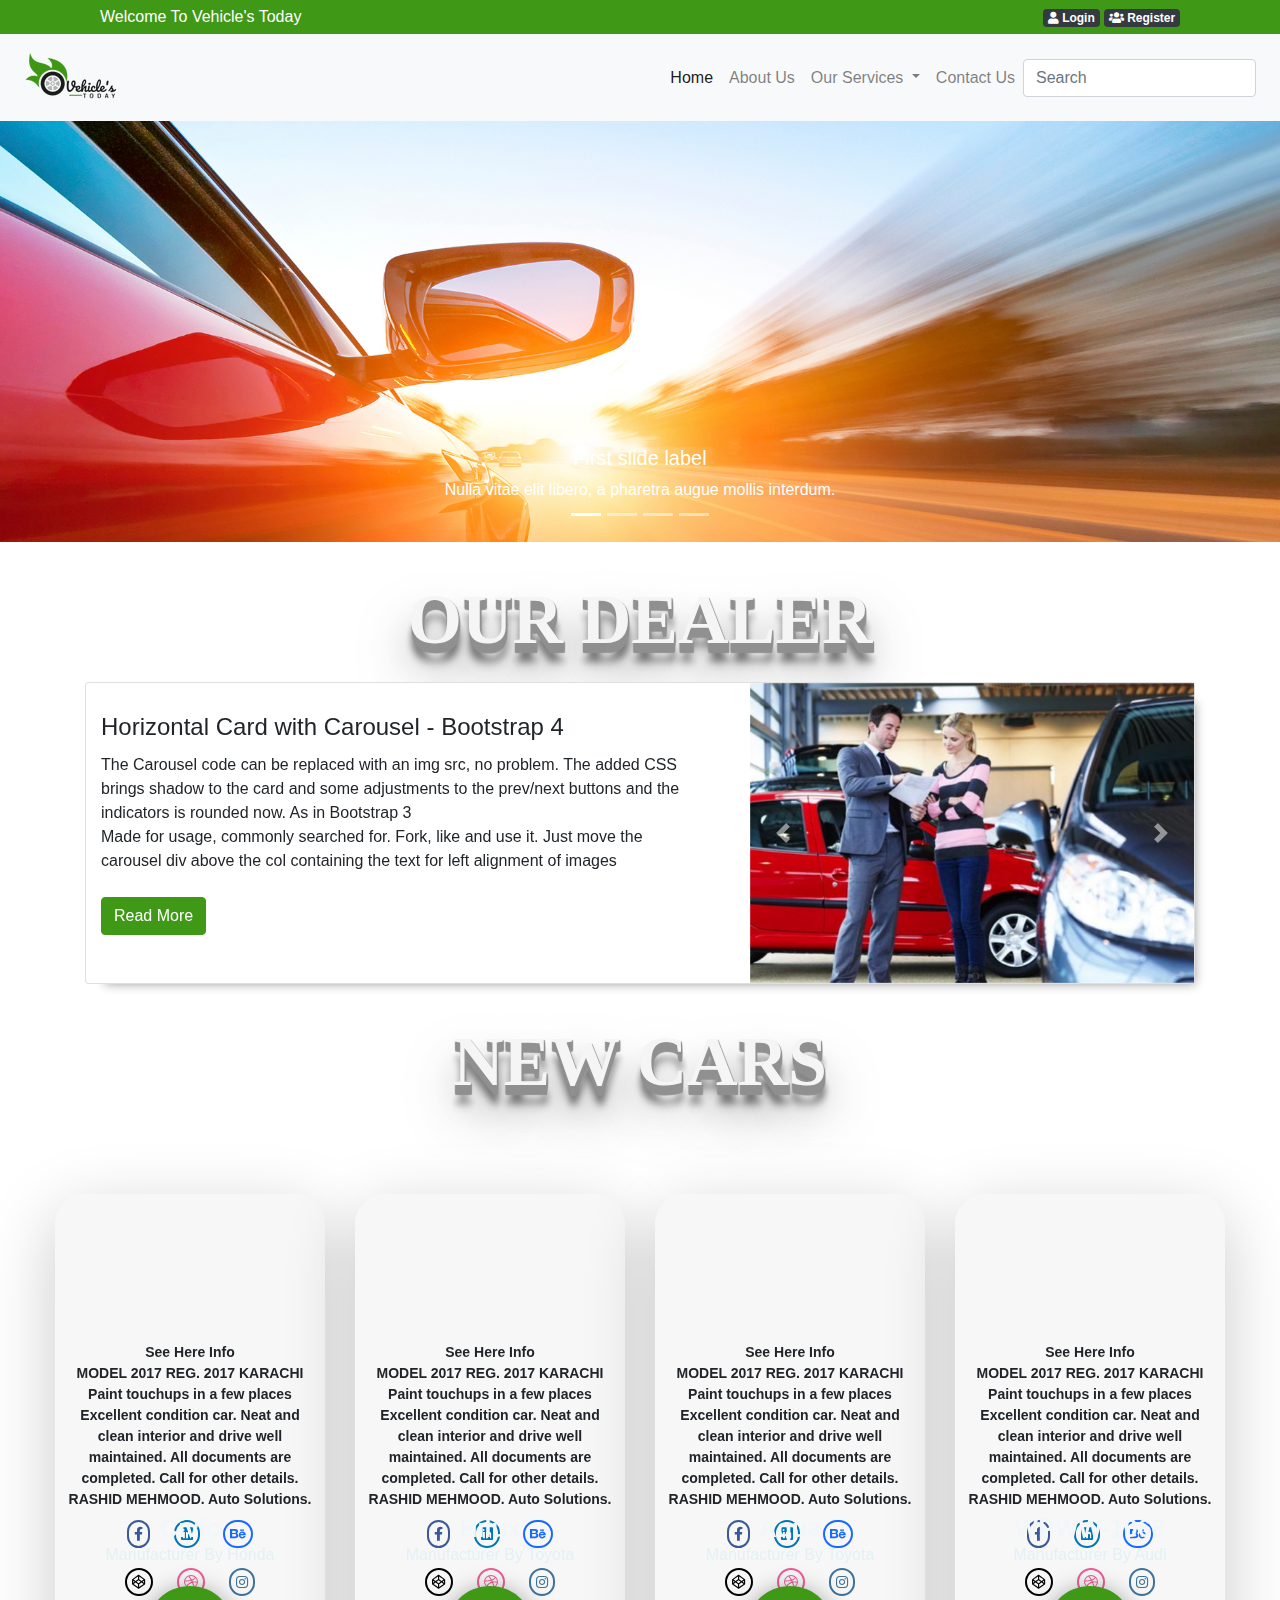
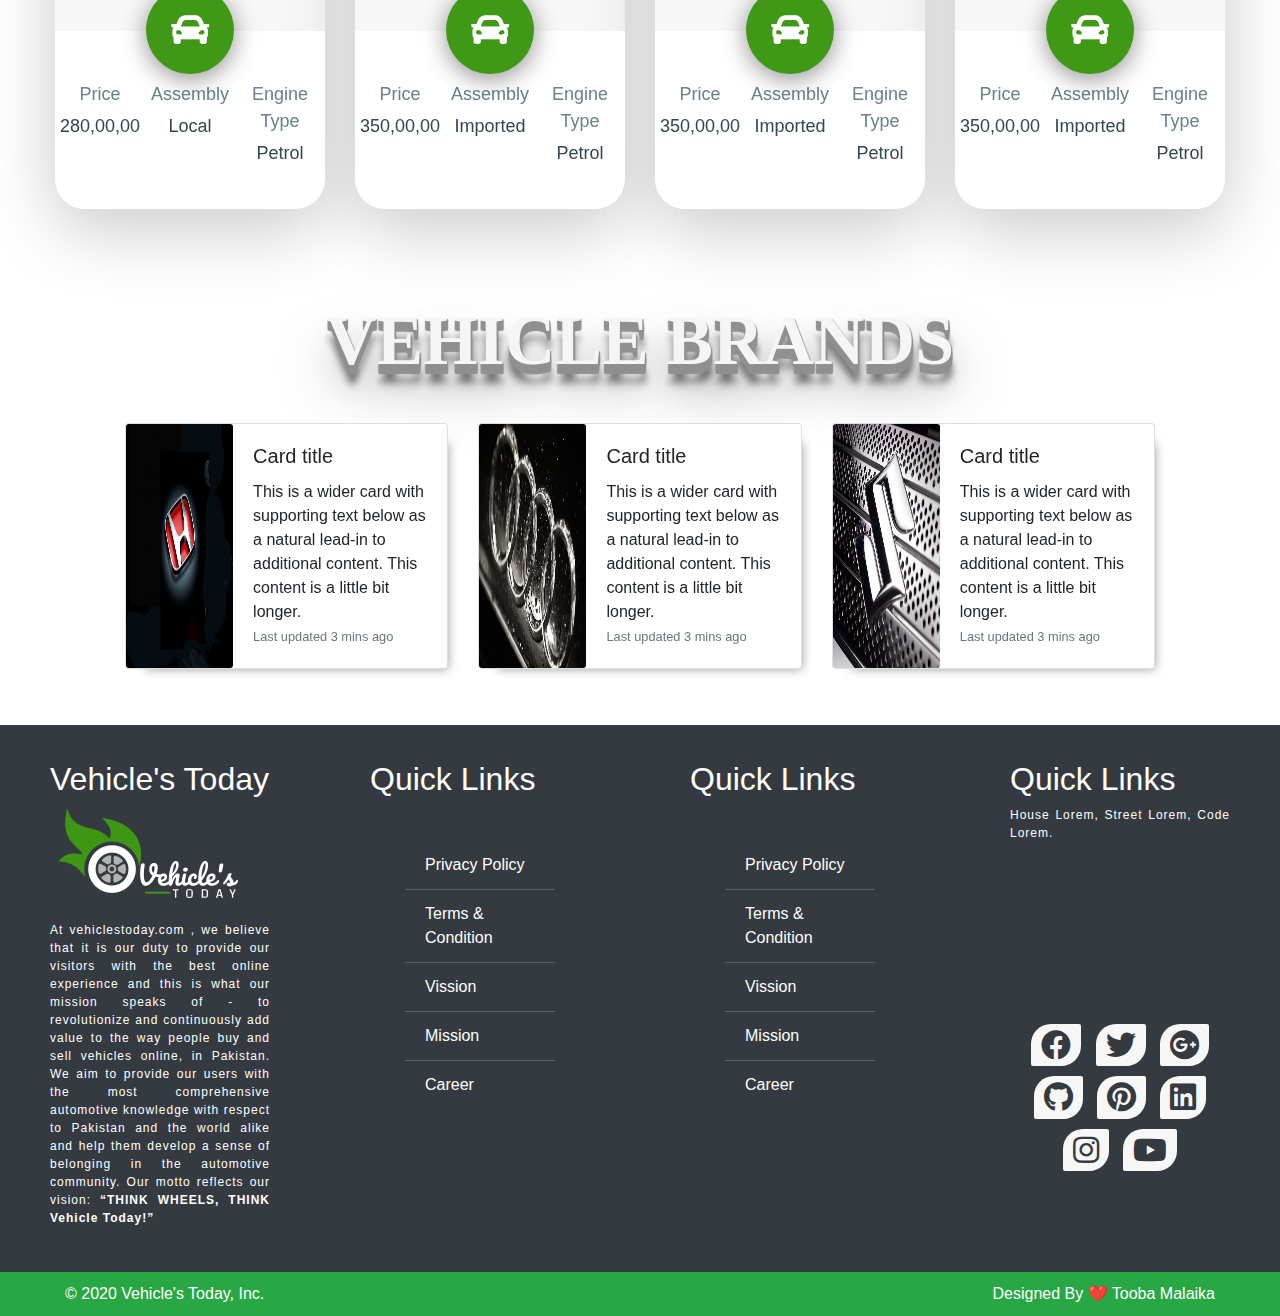
==== index.html @ 479e3174 "Add Index Page" ====
<!DOCTYPE html>
<html>
<head>
	<title>Vehicle's Today</title>
	<meta charset="UTF-8">
    <meta name="viewport"  conntent="width=device-width, initial-scale=1, shrink-to-fit=no">
    <meta name="viewport" content="width=device-width, initial-scale=1.0">
    <!-- Font Awsome -->
    <link rel="stylesheet" type="text/css" href="assets/font/css/all.css">

    <!-- Bootstrap 4.5 Version -->
    <link rel="stylesheet" type="text/css" href="assets/plugins/bootstrap-4/css/bootstrap-grid.css">
    <link rel="stylesheet" type="text/css" href="assets/plugins/bootstrap-4/css/bootstrap-reboot.css">
    <link rel="stylesheet" type="text/css" href="assets/plugins/bootstrap-4/css/bootstrap.css">
    <link rel="stylesheet" type="text/css" href="assets/plugins/bootstrap-4/css/bootstrap-reboot.css">

    <!-- Custom Css -->
    <link rel="stylesheet" type="text/css" href="assets/css/style.css">

</head>
<body>
    <!-- Top Dockbar Start -->
    <div class="top-bar">
        <div class="row">
            <div class="col-lg-3">
                <p>Welcome To Vehicle's Today</p>
            </div>
            <div class="col-lg-9">
                <div class="float-right">
                    <a href="#" class="badge badge-dark"><i class="fa fa-user"></i> Login</a>
                    <a href="#" class="badge badge-dark"><i class="fa fa-users"></i> Register</a>
                </div> 
            </div>
        </div>
    </div>
    <!-- Top Dockbar End -->
    <!-- Menu Start -->
    <nav class="navbar navbar-expand-lg navbar-light bg-light">
        <a class="navbar-brand" href="#">
            <img alt="logo" class="logo" src="assets/images/vehicle-today-logo.png" />
        </a>
        <button class="navbar-toggler" type="button" data-toggle="collapse" data-target="#navbarText" aria-controls="navbarText" aria-expanded="false" aria-label="Toggle navigation">
          <span class="navbar-toggler-icon"></span>
        </button>
        <div class="collapse navbar-collapse" id="navbarText">
          <ul class="navbar-nav mr-auto">
           
          </ul>
          <span class="navbar-text">
            <div class="collapse navbar-collapse" id="navbarSupportedContent">
                <ul class="navbar-nav mr-auto">
                  <li class="nav-item active">
                    <a class="nav-link" href="#">Home <span class="sr-only">(current)</span></a>
                  </li>
                  <li class="nav-item">
                    <a class="nav-link" href="#">About Us</a>
                  </li>
                  <li class="nav-item dropdown">
                    <a class="nav-link dropdown-toggle" href="#" id="navbarDropdown" role="button" data-toggle="dropdown" aria-haspopup="true" aria-expanded="false">
                      Our Services
                    </a>
                    <div class="dropdown-menu">
                        <a class="dropdown-item" href="#">Buyer/Seller</a>
                        <a class="dropdown-item" href="#">Dealer</a>
                        <a class="dropdown-item" href="#">Rent A Car</a>
                        <div class="dropdown-divider"></div>
                        <a class="dropdown-item" href="#">Vehicle Services</a>
                      </div>
                  </li>
                  <li class="nav-item">
                    <a class="nav-link" href="#">Contact Us</a>
                  </li>
                </ul>
                <form class="form-inline my-2 my-lg-0">
                  <input class="form-control mr-sm-2" type="search" placeholder="Search" aria-label="Search">
                </form>
              </div>
          </span>
        </div>
      </nav>
    <!-- Menu End -->

    <!-- Slider Start -->
    <div id="carouselExampleCaptions" class="carousel slide" data-ride="carousel">
        <ol class="carousel-indicators">
          <li data-target="#carouselExampleCaptions" data-slide-to="0" class="active"></li>
          <li data-target="#carouselExampleCaptions" data-slide-to="1"></li>
          <li data-target="#carouselExampleCaptions" data-slide-to="2"></li>
          <li data-target="#carouselExampleCaptions" data-slide-to="3"></li>
        </ol>
        <div class="carousel-inner">
          <div class="carousel-item active">
            <img src="assets/images/slider/slider-1.jpg" class="d-block w-100" alt="slider">
            <div class="carousel-caption d-none d-md-block">
              <h5>First slide label</h5>
              <p>Nulla vitae elit libero, a pharetra augue mollis interdum.</p>
            </div>
          </div>
          <div class="carousel-item">
            <img src="assets/images/slider/slider-2.jpg" class="d-block w-100" alt="slider">
            <div class="carousel-caption d-none d-md-block">
              <h5>Second slide label</h5>
              <p>Lorem ipsum dolor sit amet, consectetur adipiscing elit.</p>
            </div>
          </div>
          <div class="carousel-item">
            <img src="assets/images/slider/slider-3.jpg" class="d-block w-100" alt="slider">
            <div class="carousel-caption d-none d-md-block">
              <h5>Third slide label</h5>
              <p>Praesent commodo cursus magna, vel scelerisque nisl consectetur.</p>
            </div>
          </div>
          <div class="carousel-item">
            <img src="assets/images/slider/slider-4.jpg" class="d-block w-100" alt="slider">
            <div class="carousel-caption d-none d-md-block">
              <h5>Third slide label</h5>
              <p>Praesent commodo cursus magna, vel scelerisque nisl consectetur.</p>
            </div>
          </div>
        </div>
      </div>
    <!-- Slider End -->

    <!-- Our Dealer Start -->
    <div class="container py-3">
        <div class="title h1 text-center special-title">Our Dealer</div>
        <!-- Card Start -->
        <div class="card">
          <div class="row ">
      
            <div class="col-md-7 p-10">
              <div class="card-block p-20">
                <h4 class="card-title">Horizontal Card with Carousel - Bootstrap 4 </h4>
                <p class="card-text">
                  The Carousel code can be replaced with an img src, no problem. The added CSS brings shadow to the card and some adjustments to the prev/next buttons and the indicators is rounded now. As in Bootstrap 3
                </p>
                <p class="card-text">Made for usage, commonly searched for. Fork, like and use it. Just move the carousel div above the col containing the text for left alignment of images</p>
                <br>
                <a href="#" class="mt-auto btn btn-primary  ">Read More</a>
              </div>
            </div>
            <!-- Carousel start -->
            <div class="col-md-5">
              <div id="CarouselTest" class="carousel slide" data-ride="carousel">
                <div class="carousel-inner">
                  <div class="carousel-item active">
                    <img class="d-block" src="assets/images/dealers/car-dealer-1.jpg" height="300" width="450" alt="dealers">
                  </div>
                  <div class="carousel-item">
                    <img class="d-block" src="assets/images/dealers/car-dealer-2.jpg" height="300" width="450" alt="dealers">
                  </div>
                  <div class="carousel-item">
                    <img class="d-block" src="assets/images/dealers/car-dealer-3.jpg" height="300" width="450" alt="dealers">
                  </div>
                  <div class="carousel-item">
                    <img class="d-block" src="assets/images/dealers/car-dealer-4.jpg" height="300" width="450" alt="dealers">
                  </div>
                <a class="carousel-control-prev" href="#CarouselTest" role="button" data-slide="prev">
                    <span class="carousel-control-prev-icon" aria-hidden="true"></span>
                    <span class="sr-only">Previous</span>
                </a>
                <a class="carousel-control-next" href="#CarouselTest" role="button" data-slide="next">
                    <span class="carousel-control-next-icon" aria-hidden="true"></span>
                    <span class="sr-only">Next</span>
                </a>
                </div>
              </div>
            </div>
            <!-- End of carousel -->
          </div>
        </div>
        <!-- End of card -->
      
      </div>
    <!-- Our Dealer End -->

    <!-- New Car Section Start -->
    <div class="container-fluid">
      <div class="title h1 text-center special-title">New Cars</div>
        <div class="card-section">
            <div class="row">
            <!-- Card One -->
            <div class="col-lg-3 col-md-6 col-xs-6">
                <div class="pCard_card car-1">
                  <div class="pCard_up">
                    <div class="pCard_text">
                        <h2>Civic</h2>
                        <p>Manufacturer By Honda</p>
                    </div>
                    <div class="pCard_add car-1-data"><i class="fas fa-car"></i></div>
                  </div>
                  <div class="pCard_down">
                    <div>
                        <p>Price</p>
                        <p>280,00,00</p>
                    </div>
                    <div>
                        <p>Assembly</p>
                        <p>Local</p>
                    </div>
                    <div>
                        <p>Engine Type</p>
                        <p>Petrol</p>
                    </div>
                  </div>
                  <div class="pCard_back">
                    <p>See Here Info</p>
                    <p>MODEL 2017
                      REG. 2017 KARACHI
                      Paint touchups in a few places
                      Excellent condition car.
                      Neat and clean interior and drive
                      well maintained.
                      All documents are completed.
                      Call for other details.
                      RASHID MEHMOOD.
                      Auto Solutions.</p>
                    <a href="#"><i class="fab fa-facebook-f "></i></a>
                    <a href="#"><i class="fab fa-linkedin "></i></a>
                    <a href="#"><i class="fab fa-behance "></i></a> <br>
                    <a href="#"><i class="fab fa-codepen "></i></a>
                    <a href="#"><i class="fab fa-dribbble "></i></a>
                    <a href="#"><i class="fab fa-instagram "></i></a>
                    <p>Contact Me!</p>
                  </div>
                </div>
            </div>

            <!-- Card Two -->
            <div class="col-lg-3 col-md-6 col-xs-6">
              <div class="pCard_card car-2">
                <div class="pCard_up">
                  <div class="pCard_text">
                      <h2>Hilux</h2>
                      <p>Manufacturer By Toyota</p>
                  </div>
                  <div class="pCard_add car-2-data"><i class="fas fa-car"></i></div>
                </div>
                <div class="pCard_down">
                  <div>
                      <p>Price</p>
                      <p>350,00,00</p>
                  </div>
                  <div>
                      <p>Assembly</p>
                      <p>Imported</p>
                  </div>
                  <div>
                      <p>Engine Type</p>
                      <p>Petrol</p>
                  </div>
                </div>
                <div class="pCard_back">
                  <p>See Here Info</p>
                    <p>MODEL 2017
                      REG. 2017 KARACHI
                      Paint touchups in a few places
                      Excellent condition car.
                      Neat and clean interior and drive
                      well maintained.
                      All documents are completed.
                      Call for other details.
                      RASHID MEHMOOD.
                      Auto Solutions.</p>
                    <a href="#"><i class="fab fa-facebook-f "></i></a>
                    <a href="#"><i class="fab fa-linkedin "></i></a>
                    <a href="#"><i class="fab fa-behance "></i></a> <br>
                    <a href="#"><i class="fab fa-codepen "></i></a>
                    <a href="#"><i class="fab fa-dribbble "></i></a>
                    <a href="#"><i class="fab fa-instagram "></i></a>
                    <p>Contact Me!</p>
                </div>
              </div>
            </div>

            <!-- Card Three -->
            <div class="col-lg-3 col-md-6 col-xs-6">
              <div class="pCard_card car-3">
                <div class="pCard_up">
                  <div class="pCard_text">
                      <h2>Aqua</h2>
                      <p>Manufacturer By Toyota</p>
                  </div>
                  <div class="pCard_add car-3-data"><i class="fas fa-car"></i></div>
                </div>
                <div class="pCard_down">
                  <div>
                      <p>Price</p>
                      <p>350,00,00</p>
                  </div>
                  <div>
                      <p>Assembly</p>
                      <p>Imported</p>
                  </div>
                  <div>
                      <p>Engine Type</p>
                      <p>Petrol</p>
                  </div>
                </div>
                <div class="pCard_back">
                  <p>See Here Info</p>
                    <p>MODEL 2017
                      REG. 2017 KARACHI
                      Paint touchups in a few places
                      Excellent condition car.
                      Neat and clean interior and drive
                      well maintained.
                      All documents are completed.
                      Call for other details.
                      RASHID MEHMOOD.
                      Auto Solutions.</p>
                    <a href="#"><i class="fab fa-facebook-f "></i></a>
                    <a href="#"><i class="fab fa-linkedin "></i></a>
                    <a href="#"><i class="fab fa-behance "></i></a> <br>
                    <a href="#"><i class="fab fa-codepen "></i></a>
                    <a href="#"><i class="fab fa-dribbble "></i></a>
                    <a href="#"><i class="fab fa-instagram "></i></a>
                    <p>Contact Me!</p>
                </div>
              </div>
            </div>

            <!-- Card four -->
            <div class="col-lg-3 col-md-6 col-xs-6">
              <div class="pCard_card car-4">
                <div class="pCard_up">
                  <div class="pCard_text">
                      <h2>WPWW-1066</h2>
                      <p>Manufacturer By Audi</p>
                  </div>
                  <div class="pCard_add car-4-data"><i class="fas fa-car"></i></div>
                </div>
                <div class="pCard_down">
                  <div>
                      <p>Price</p>
                      <p>350,00,00</p>
                  </div>
                  <div>
                      <p>Assembly</p>
                      <p>Imported</p>
                  </div>
                  <div>
                      <p>Engine Type</p>
                      <p>Petrol</p>
                  </div>
                </div>
                <div class="pCard_back">
                  <p>See Here Info</p>
                    <p>MODEL 2017
                      REG. 2017 KARACHI
                      Paint touchups in a few places
                      Excellent condition car.
                      Neat and clean interior and drive
                      well maintained.
                      All documents are completed.
                      Call for other details.
                      RASHID MEHMOOD.
                      Auto Solutions.</p>
                    <a href="#"><i class="fab fa-facebook-f "></i></a>
                    <a href="#"><i class="fab fa-linkedin "></i></a>
                    <a href="#"><i class="fab fa-behance "></i></a> <br>
                    <a href="#"><i class="fab fa-codepen "></i></a>
                    <a href="#"><i class="fab fa-dribbble "></i></a>
                    <a href="#"><i class="fab fa-instagram "></i></a>
                    <p>Contact Me!</p>
                </div>
              </div>
            </div>


        </div>

        </div>
    </div>
    <!-- New Car Section End -->

    <!-- Our Services Start -->
    <div class="container">
      <div class="title h1 text-center special-title">Vehicle Brands</div>
        <div class="card-section">
            <div class="row">
            <!-- Card One -->
            <div class="col-lg-4">
            <div class="card mb-3" style="max-width: 540px;">
                <div class="row no-gutters">
                    <div class="col-md-4">
                    <img src="assets/images/brands/brand-1.jpg" class="card-img" alt="honda">
                    </div>
                    <div class="col-md-8">
                    <div class="card-body">
                        <h5 class="card-title">Card title</h5>
                        <p class="card-text">This is a wider card with supporting text below as a natural lead-in to additional content. This content is a little bit longer.</p>
                        <p class="card-text"><small class="text-muted">Last updated 3 mins ago</small></p>
                    </div>
                    </div>
                </div>
            </div>
            </div>

            <!-- Card Two -->
            <div class="col-lg-4">
            <div class="card mb-3" style="max-width: 540px;">
                <div class="row no-gutters">
                    <div class="col-md-4">
                    <img src="assets/images/brands/brand-3.jpg" class="card-img" alt="audi">
                    </div>
                    <div class="col-md-8">
                    <div class="card-body">
                        <h5 class="card-title">Card title</h5>
                        <p class="card-text">This is a wider card with supporting text below as a natural lead-in to additional content. This content is a little bit longer.</p>
                        <p class="card-text"><small class="text-muted">Last updated 3 mins ago</small></p>
                    </div>
                    </div>
                </div>
            </div>
            </div>

            <!-- Card Three -->
            <div class="col-lg-4">
            <div class="card mb-3" style="max-width: 540px;">
                <div class="row no-gutters">
                    <div class="col-md-4">
                    <img src="assets/images/brands/brand-2.jpg" class="card-img" alt="suzuki">
                    </div>
                    <div class="col-md-8">
                    <div class="card-body">
                        <h5 class="card-title">Card title</h5>
                        <p class="card-text">This is a wider card with supporting text below as a natural lead-in to additional content. This content is a little bit longer.</p>
                        <p class="card-text"><small class="text-muted">Last updated 3 mins ago</small></p>
                    </div>
                    </div>
                </div>
            </div>
            </div>
        </div>

        </div>
    </div>
    <!-- Our Services End -->

    <!-- Footer Start -->
    <div class="container-fluid bg-dark">
      <div class="row">
        <div class="col">
          <div class="footer-inner">
            <h2>Vehicle's Today</h2>
            <img class="footer-logo" src="assets/images/vehicle-today-logo-white.png" alt="logo">
            <p class="footer-about">
              At vehiclestoday.com , we believe that it is our duty to provide our visitors with the best online experience and this is what our mission speaks of - to revolutionize and continuously add value to the way people buy and sell vehicles online, in Pakistan. We aim to provide our users with the most comprehensive automotive knowledge with respect to Pakistan and the world alike and help them develop a sense of belonging in the automotive community. Our motto reflects our vision:
              <strong>“THINK WHEELS, THINK Vehicle Today!”</strong>
            </p>
          </div>
        </div>
        <div class="col">
          <div class="footer-inner">
            <h2>Quick Links</h2>
            <div class="footer-inner">
              <ul class="list-group list-group-flush">
                <li class="list-group-item">Privacy Policy</li>
                <li class="list-group-item">Terms & Condition</li>
                <li class="list-group-item">Vission</li>
                <li class="list-group-item">Mission</li>
                <li class="list-group-item">Career</li>
              </ul>
            </div>
          </div>
        </div>
        <div class="col">
          <div class="footer-inner">
            <h2>Quick Links</h2>
            <div class="footer-inner">
              <ul class="list-group list-group-flush">
                <li class="list-group-item">Privacy Policy</li>
                <li class="list-group-item">Terms & Condition</li>
                <li class="list-group-item">Vission</li>
                <li class="list-group-item">Mission</li>
                <li class="list-group-item">Career</li>
              </ul>
            </div>
          </div>
        </div>
        <div class="col">
          <div class="footer-inner">
            <h2>Quick Links</h2>
            <p class="footer-about">
              House Lorem, Street Lorem, Code Lorem.
            </p>
            <iframe src="https://www.google.com/maps/embed?pb=!1m18!1m12!1m3!1d462116.6733009863!2d66.87458207789399!3d25.193558631977854!2m3!1f0!2f0!3f0!3m2!1i1024!2i768!4f13.1!3m3!1m2!1s0x3eb33e06651d4bbf%3A0x9cf92f44555a0c23!2sKarachi%2C%20Karachi%20City%2C%20Sindh%2C%20Pakistan!5e0!3m2!1sen!2s!4v1591292113975!5m2!1sen!2s"  height="150" frameborder="0" style="border:0;" allowfullscreen="" aria-hidden="false" tabindex="0"></iframe>
            <div align="center" class="socialbtns">
              <ul>
              <li><a href="#" class="footer-social fab fa-lg fa-facebook"></a></li>
              <li><a href="#" class="footer-social fab fa-lg fa-twitter"></a></li>
              <li><a href="#" class="footer-social fab fa-lg fa-google-plus"></a></li>
              <li><a href="#" class="footer-social fab fa-lg fa-github"></a></li>
              <li><a href="#" class="footer-social fab fa-lg fa-pinterest"></a></li>
              <li><a href="#" class="footer-social fab fa-lg fa-linkedin"></a></li>
              <li><a href="#" class="footer-social fab fa-lg fa-instagram"></a></li>
              <li><a href="#" class="footer-social fab fa-lg fa-youtube"></a></li>
              </ul>
              </div>
              
          </div>
        </div>
      </div>
    </div>

    <div class="container-fluid bg-success">
      <div class="row">
        <div class="col float-left">
          <div class="footer-bottom-inner text-left">
            © 2020 Vehicle's Today, Inc.
          </div>
        </div>
        <div class="col float-right">
          <div class="footer-bottom-inner text-right">
            Designed By &#10084; Tooba Malaika
          </div>
        </div>
      </div>
    </div>
    <!-- Footer End -->

	<!-- Bootstrap JS -->
    <script type="text/javascript" src="assets/plugins/bootstrap-4/js/bootstrap.bundle.js"></script>
    <script type="text/javascript" src="assets/plugins/bootstrap-4/js/bootstrap.bundle.js.map"></script>
    <script type="text/javascript" src="assets/plugins/bootstrap-4/js/bootstrap.js.map"></script>
    <script type="text/javascript" src="assets/plugins/bootstrap-4/js/jQuery3.1.js"></script>
    <script type="text/javascript" src="assets/plugins/bootstrap-4/js/popper.js"></script>
    <script type="text/javascript" src="assets/plugins/bootstrap-4/js/bootstrap.min.js"></script>
	<script type="text/javascript" src="assets/plugins/bootstrap-4/js/bootstrap.js"></script>

	<!-- jQuery -->
	<script type="text/javascript" src="assets/js/jQuery-3.5.js"></script>
	<script type="text/javascript" src="assets/js/script.js"></script>

</body>
</html>
---- assets/css/style.css ----
p{
    margin: 0;
}
.logo{
    padding: 5px;
}
.top-bar{
    background-color: #3f9816;
    color: #fff;
    padding: 5px 100px;
}
.float-right{
    float: right;
}
.float-left{
    float: left;
}
/* Services Card */
.card-section{
    margin: 40px;
}
.card{
    -webkit-box-shadow: 10px 10px 10px -10px #9c9c9c;
	   -moz-box-shadow: 10px 10px 10px -10px #9c9c9c;
	        box-shadow: 10px 10px 10px -10px #9c9c9c;
}
.card-img, .card-img-top, .card-img-bottom {
    height: 100%;
}
.special-title{
    position: relative;
    text-align: center;
    text-transform: uppercase;
    font-family: verdana;
    font-size: 70px;
    font-weight: 900;
    color: #f5f5f5;
    text-shadow: 1px 1px 1px #919191,
        1px 2px 1px #919191,
        1px 3px 1px #919191,
        1px 4px 1px #919191,
        1px 5px 1px #919191,
        1px 6px 1px #919191,
        1px 7px 1px #919191,
        1px 8px 1px #919191,
        1px 9px 1px #919191,
        1px 10px 1px #919191,
    1px 18px 6px rgba(16,16,16,0.4),
    1px 22px 10px rgba(16,16,16,0.2),
    1px 25px 35px rgba(16,16,16,0.2),
    1px 30px 60px rgba(16,16,16,0.4);
    margin: 20px;
}
.p-10{
    padding: 10px !important;
}
.p-20{
    padding: 20px;
}
/* New Car Section */
.pCard_card {
    height: 615px;
    margin: 50px auto;
    -webkit-border-radius: 30px;
    -moz-border-radius: 30px;
    -ms-border-radius: 30px;
    -o-border-radius: 30px;
    border-radius: 30px;
    background-color: #f7f7f7;
    -webkit-box-shadow: 0px 20px 70px 0px rgba(0, 0, 0, 0.21);
    -moz-box-shadow: 0px 20px 70px 0px rgba(0, 0, 0, 0.21);
    -ms-box-shadow: 0px 20px 70px 0px rgba(0, 0, 0, 0.21);
    -o-box-shadow: 0px 20px 70px 0px rgba(0, 0, 0, 0.21);
    box-shadow: 0px 20px 70px 0px rgba(0, 0, 0, 0.21);
    position: relative;
    overflow: hidden;
  }
  
  /****************
  Back
  ****************/
  
  .pCard_card .pCard_back {
    text-align: center;
    position: absolute;
    left: 0;
    right: 0;
    top: 50%;
    margin-top: -159px;
    font-weight: 600;
    z-index: 1;
    padding: 0 10px;
    font-size: 14px;
  }
  .pCard_card .pCard_back a {
    text-decoration: none;
  }
  
  /****************
  UP
  ****************/
  
  .pCard_card .pCard_up {
    position: absolute;
    width: 100%;
    height: 437px;
    /* background-image: url(https://images.pexels.com/photos/1391499/pexels-photo-1391499.jpeg?auto=compress&cs=tinysrgb&dpr=1&w=500); */
    background-position: 50%;
    background-size: cover;
    z-index: 3;
    text-align: center;
    -webkit-border-top-left-radius: 30px;
    -moz-border-top-left-radius: 30px;
    -ms-border-top-left-radius: 30px;
    -o-border-top-left-radius: 30px;
    border-top-left-radius: 30px;
    -webkit-border-top-right-radius: 30px;
    -moz-border-top-right-radius: 30px;
    -ms-border-top-right-radius: 30px;
    -o-border-top-right-radius: 30px;
    border-top-right-radius: 30px;
    -webkit-transition: 0.5s ease-in-out;
    -moz-transition: 0.5s ease-in-out;
    -ms-transition: 0.5s ease-in-out;
    -o-transition: 0.5s ease-in-out;
    transition: 0.5s ease-in-out;
  }
  
  .pCard_on .pCard_up {
    height: 100px;
    box-shadow: 0 0 30px #cfd8dc;
  }
  
  .pCard_card .pCard_up .pCard_text {
    position: absolute;
    top: 319px;
    left: 0;
    right: 0;
    color: #f1f7f9;
    -webkit-transition: 0.5s ease-in-out;
    -moz-transition: 0.5s ease-in-out;
    -ms-transition: 0.5s ease-in-out;
    -o-transition: 0.5s ease-in-out;
    transition: 0.5s ease-in-out;
  }
  
  .pCard_on .pCard_up .pCard_text {
    top: 20px;
  }
  
  .pCard_card .pCard_up .pCard_text h2 {
    margin: 0;
    font-size: 25px;
    font-weight: 600;
  }
  
  .pCard_card .pCard_up .pCard_text p {
    margin: 0;
    font-size: 16px;
    color: #e3f1f5;
  }
  
  .pCard_card .pCard_up .pCard_add {
    -webkit-border-radius: 50%;
    -moz-border-radius: 50%;
    -ms-border-radius: 50%;
    -o-border-radius: 50%;
    border-radius: 50%;
    background-color: #3f9816;
    -webkit-box-shadow: 0px 5px 24px 0px rgba(0, 0, 0, 0.43);
    -moz-box-shadow: 0px 5px 24px 0px rgba(0, 0, 0, 0.43);
    -ms-box-shadow: 0px 5px 24px 0px rgba(0, 0, 0, 0.43);
    -o-box-shadow: 0px 5px 24px 0px rgba(0, 0, 0, 0.43);
    box-shadow: 0px 5px 24px 0px rgba(0, 0, 0, 0.43);
    position: absolute;
    top: 392px;
    left: 0;
    right: 0;
    margin: auto;
    width: 88px;
    height: 88px;
    cursor: pointer;
    -webkit-transition: 0.5s ease-in-out;
    -moz-transition: 0.5s ease-in-out;
    -ms-transition: 0.5s ease-in-out;
    -o-transition: 0.5s ease-in-out;
    transition: 0.5s ease-in-out;
  }
  
  .pCard_on .pCard_up .pCard_add {
    -webkit-transform: rotate(360deg) scale(0.5);
    -moz-transform: rotate(360deg) scale(0.5);
    -ms-transform: rotate(360deg) scale(0.5);
    -o-transform: rotate(360deg) scale(0.5);
    transform: rotate(360deg) scale(0.5);
    top: 470px;
  }
  
  /****************
  Down
  ****************/
  
  .pCard_card .pCard_down {
    background-color: #fff;
    position: absolute;
    bottom: 0px;
    width: 100%;
    height: 178px;
    z-index: 2;
    -webkit-border-bottom-left-radius: 30px;
    -moz-border-bottom-left-radius: 30px;
    -ms-border-bottom-left-radius: 30px;
    -o-border-bottom-left-radius: 30px;
    border-bottom-left-radius: 30px;
    -webkit-border-bottom-right-radius: 30px;
    -moz-border-bottom-right-radius: 30px;
    -ms-border-bottom-right-radius: 30px;
    -o-border-bottom-right-radius: 30px;
    border-bottom-right-radius: 30px;
    -webkit-transition: 0.5s ease-in-out;
    -moz-transition: 0.5s ease-in-out;
    -ms-transition: 0.5s ease-in-out;
    -o-transition: 0.5s ease-in-out;
    transition: 0.5s ease-in-out;
  }
  
  .pCard_on .pCard_down {
    height: 100px;
    -webkit-box-shadow: 0 0 30px #cfd8dc;
    -moz-box-shadow: 0 0 30px #cfd8dc;
    -ms-box-shadow: 0 0 30px #cfd8dc;
    -o-box-shadow: 0 0 30px #cfd8dc;
    box-shadow: 0 0 30px #cfd8dc;
  }
  
  .pCard_card .pCard_down div {
    width: 33.333%;
    float: left;
    text-align: center;
    margin-top: 50px;
    font-size: 18px;
    -webkit-transition: 0.5s ease-in-out;
    -moz-transition: 0.5s ease-in-out;
    -ms-transition: 0.5s ease-in-out;
    -o-transition: 0.5s ease-in-out;
    transition: 0.5s ease-in-out;
  }
  
  .pCard_on .pCard_down div {
    margin-top: 10px;
  }
  
  .pCard_card .pCard_down div p:first-of-type {
    color: #68818c;
    margin-bottom: 5px;
  }
  
  .pCard_card .pCard_down div p:last-of-type {
    color: #334750;
    margin-top: 0;
  }
  .pCard_card .pCard_back a i {
    margin: 10px;
    padding: 5px;
    -webkit-border-radius: 15px;
    -moz-border-radius: 15px;
    -ms-border-radius: 15px;
    -o-border-radius: 15px;
    border-radius: 15px;
    -webkit-transition: 0.3s ease-in-out;
    -moz-transition: 0.3s ease-in-out;
    -ms-transition: 0.3s ease-in-out;
    -o-transition: 0.3s ease-in-out;
    transition: 0.3s ease-in-out;
  }
  
  .pCard_card .pCard_back a i:hover {
    -webkit-transform: scale(1.2);
    -moz-transform: scale(1.2);
    -ms-transform: scale(1.2);
    -o-transform: scale(1.2);
    transform: scale(1.2);
  }
  
  .pCard_card .pCard_back a:nth-of-type(1) i {
    color: #3b5998;
    border: 2px solid #3b5998;
  }
  
  .pCard_card .pCard_back a:nth-of-type(2) i {
    color: #0077b5;
    border: 2px solid #0077b5;
  }
  
  .pCard_card .pCard_back a:nth-of-type(3) i {
    color: #1769ff;
    border: 2px solid #1769ff;
  }
  
  .pCard_card .pCard_back a:nth-of-type(4) i {
    color: #000000;
    border: 2px solid #000000;
  }
  
  .pCard_card .pCard_back a:nth-of-type(5) i {
    color: #eb5e95;
    border: 2px solid #eb5e95;
  }
  
  .pCard_card .pCard_back a:nth-of-type(6) i {
    color: #3f729b;
    border: 2px solid #3f729b;
  }
  
  .pCard_card .pCard_up .pCard_add i {
    color: white;
    font-size: 38px;
    line-height: 88px;
  }
  .car-1 .pCard_up{
    background-image: url(http://www.simpleimageresizer.com/_uploads/photos/23c24c48/car-1_500x.jpg);
  }
  .car-2 .pCard_up{
    background-image: url(http://www.simpleimageresizer.com/_uploads/photos/23c24c48/car-2_1_500x.jpg);
  }
  .car-3 .pCard_up{
    background-image: url(http://www.simpleimageresizer.com/_uploads/photos/23c24c48/car-3_500x.jpg);
  }
  .car-4 .pCard_up{
    background-image: url(http://www.simpleimageresizer.com/_uploads/photos/23c24c48/car-4_500x.jpg);
  }
  .footer-inner{
      color: #fff;
      padding: 35px;
  }
  .footer-logo{
    padding: 0 0 15px 0;
  }
  .footer-about{
      text-align: justify;
      font-size: 12px;
      letter-spacing: 1px;
      padding: 0 0 10px 0;
  }
  .list-group-item{
      background: transparent;
      border: 1px solid rgba(236, 231, 231, 0.21);
  }
  /* Social links */
  .socialbtns, .socialbtns ul, .socialbtns li {
    margin: 0;
    padding: 5px;
  }
  
  .socialbtns li {
      list-style: none outside none;
      display: inline-block;
  }
  
  .socialbtns .fa {
      width: 40px;
      height: 28px;
      color: #000;
      background-color: #FFF;
      border: 1px solid #000;
      padding-top: 12px;
      border-radius: 22px;
      -moz-border-radius: 22px;
      -webkit-border-radius: 22px;
      -o-border-radius: 22px;
  }
  
  .socialbtns .fa:hover {
      color: #ffffff;
      background-color: #000;
      border: 1px solid #000;
  }
.footer-social{
    color: #343a40;
    font-size: 30px;
    background: #f7f7f7;
    padding: 10px;
    border-radius: 20px 2px;
    text-decoration: none;
}

.footer-social:hover{
    color: #343a40;
    font-size: 30px;
    background: #f7f7f7;
    padding: 10px;
    border-radius: 2px 20px;
    text-decoration: none;
}
.footer-bottom-inner{
    padding: 10px 50px;
    color: #fff;
}
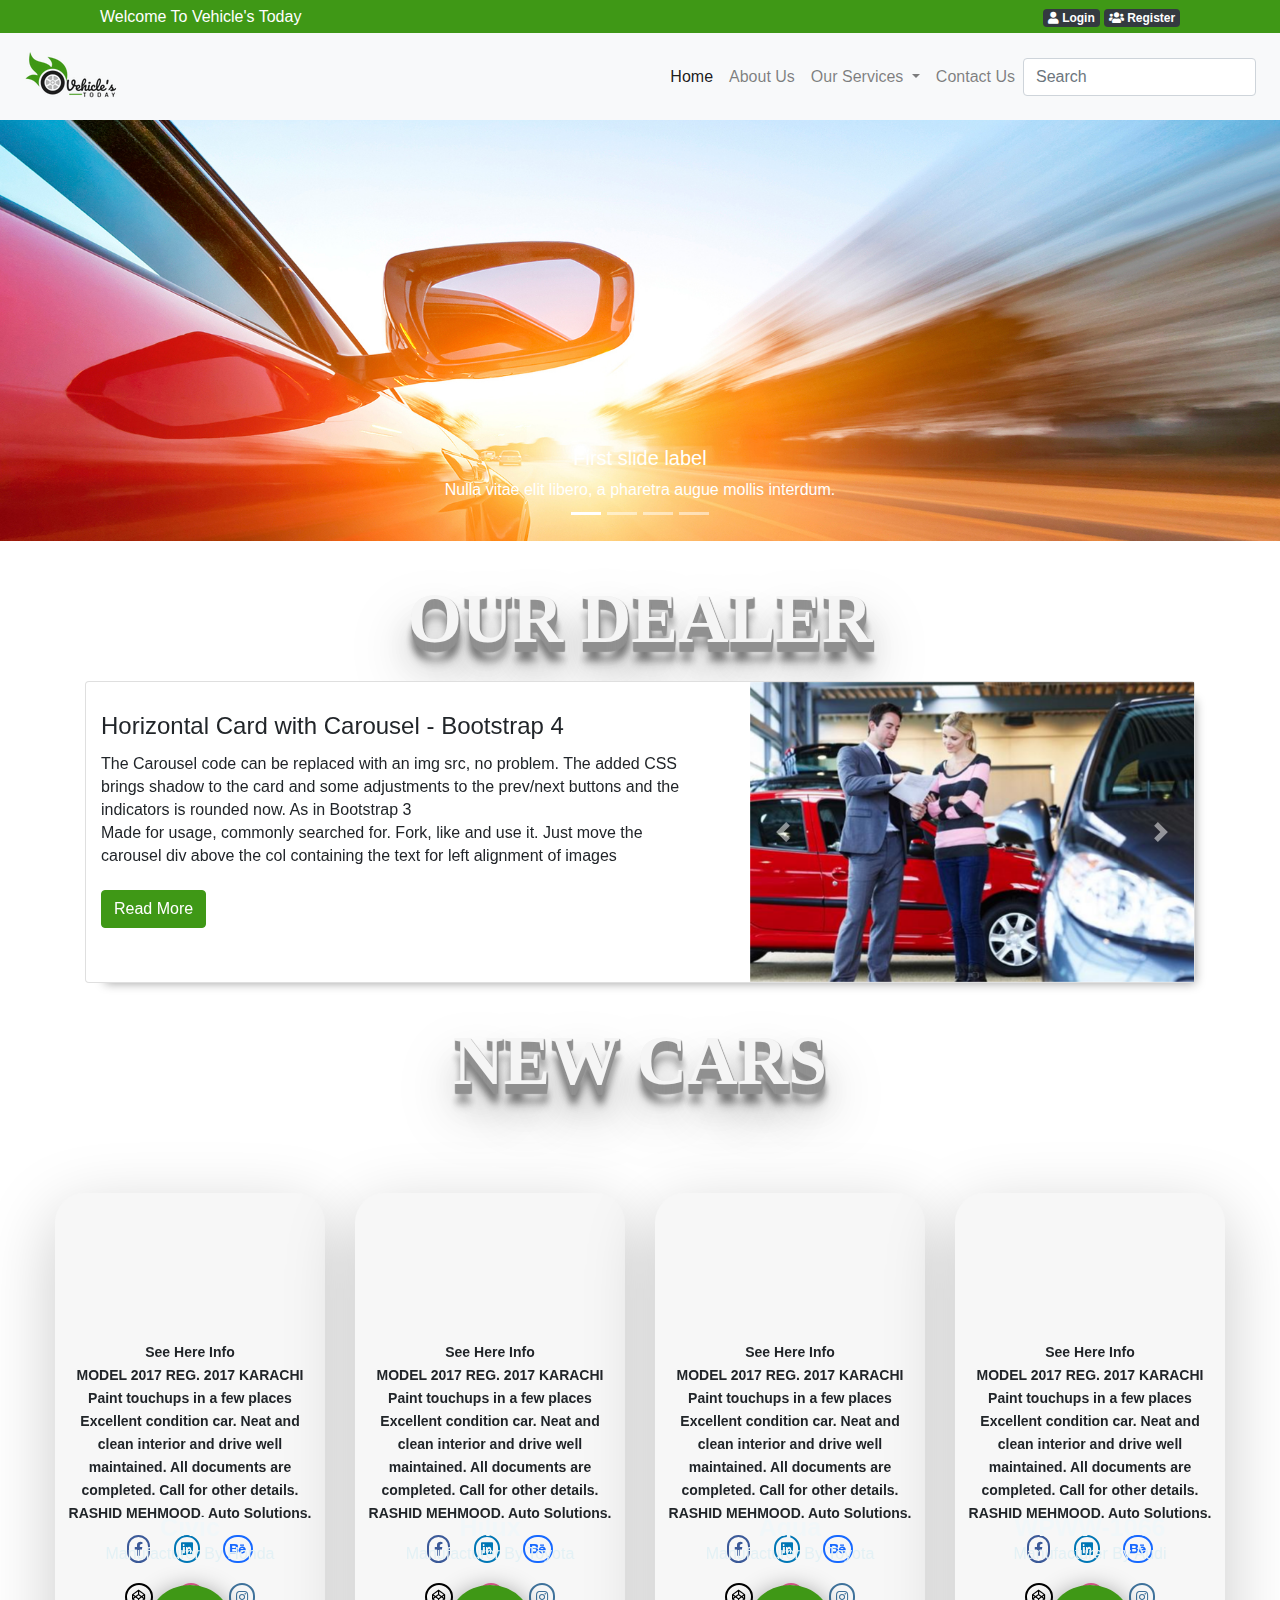
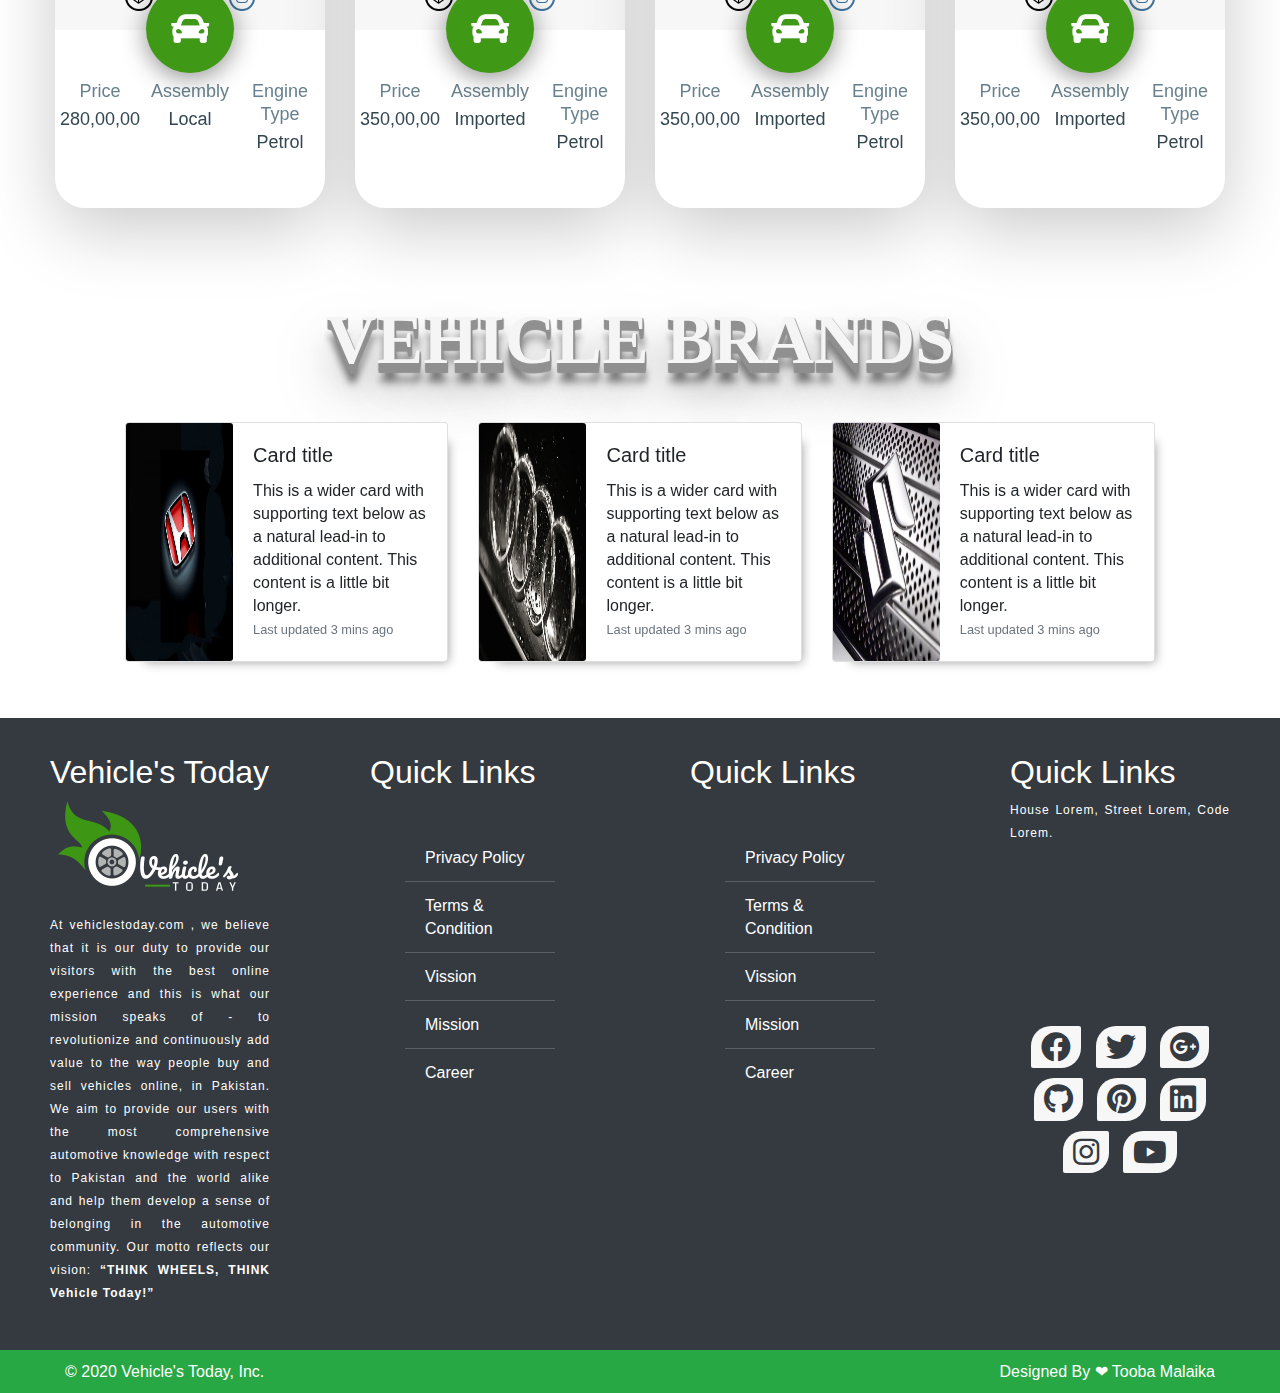
==== commit 26c485c8: "Fixed responsive issue" ====
--- a/index.html
+++ b/index.html
@@ -1,10 +1,13 @@
 <!DOCTYPE html>
-<html>
+<html lang="en">
 <head>
 	<title>Vehicle's Today</title>
-	<meta charset="UTF-8">
+	  <meta charset="UTF-8">
     <meta name="viewport"  conntent="width=device-width, initial-scale=1, shrink-to-fit=no">
-    <meta name="viewport" content="width=device-width, initial-scale=1.0">
+    <meta name="viewport" content="width=device-width, initial-scale=1.0, user-scalable=0, minimum-scale=1.0, maximum-scale=1.0">
+    <meta name="vehicle-today" content="yes">
+    <meta content="" name="description" />
+    <meta content="Tooba Malaika" name="author" />
     <!-- Font Awsome -->
     <link rel="stylesheet" type="text/css" href="assets/font/css/all.css">
 
@@ -441,7 +444,7 @@
     <!-- Footer Start -->
     <div class="container-fluid bg-dark">
       <div class="row">
-        <div class="col">
+        <div class="col-lg-3 col-md-3 col-xs-12">
           <div class="footer-inner">
             <h2>Vehicle's Today</h2>
             <img class="footer-logo" src="assets/images/vehicle-today-logo-white.png" alt="logo">
@@ -451,7 +454,7 @@
             </p>
           </div>
         </div>
-        <div class="col">
+        <div class="col-lg-3 col-md-3 col-xs-12">
           <div class="footer-inner">
             <h2>Quick Links</h2>
             <div class="footer-inner">
@@ -465,7 +468,7 @@
             </div>
           </div>
         </div>
-        <div class="col">
+        <div class="col-lg-3 col-md-3 col-xs-12">
           <div class="footer-inner">
             <h2>Quick Links</h2>
             <div class="footer-inner">
@@ -479,7 +482,7 @@
             </div>
           </div>
         </div>
-        <div class="col">
+        <div class="col-lg-3 col-md-3 col-xs-12">
           <div class="footer-inner">
             <h2>Quick Links</h2>
             <p class="footer-about">
@@ -506,12 +509,12 @@
 
     <div class="container-fluid bg-success">
       <div class="row">
-        <div class="col float-left">
+        <div class="col-lg-6 col-md-6 col-xs-12 float-left">
           <div class="footer-bottom-inner text-left">
             © 2020 Vehicle's Today, Inc.
           </div>
         </div>
-        <div class="col float-right">
+        <div class="col-lg-6 col-md-6 col-xs-12 float-right">
           <div class="footer-bottom-inner text-right">
             Designed By &#10084; Tooba Malaika
           </div>
--- a/assets/css/style.css
+++ b/assets/css/style.css
@@ -1,3 +1,25 @@
+html {
+  font-size: 100%;
+  height: 100%;
+  overflow-x: hidden;
+
+}
+
+html.boxed{
+  background: #E0E0E0;
+}
+
+body {
+  background-color:#ffffff;
+  font-family:'Roboto', Arial, Helvetica, sans-serif;
+  line-height: 23px;
+  font-style: normal;
+  font-weight: normal;
+  float: left;
+  position: relative;
+  width: 100%;
+}
+
 p{
     margin: 0;
 }
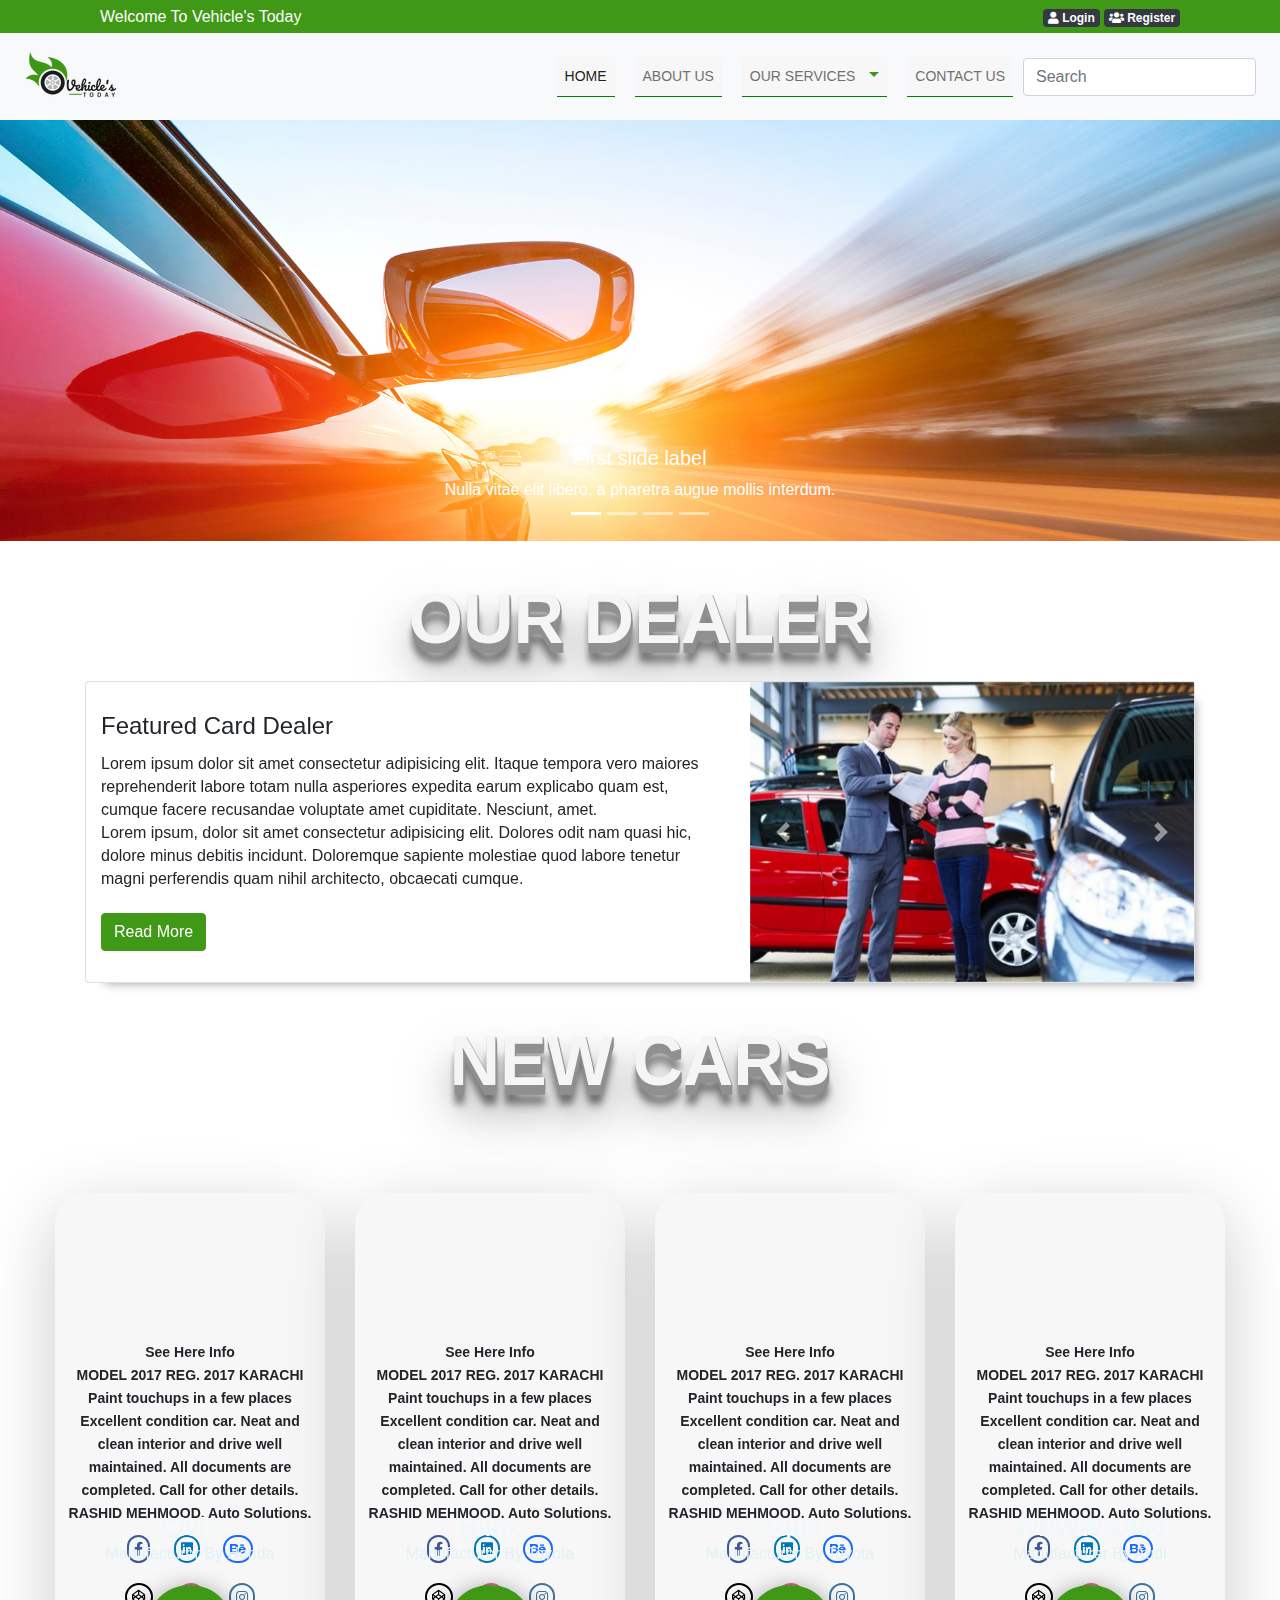
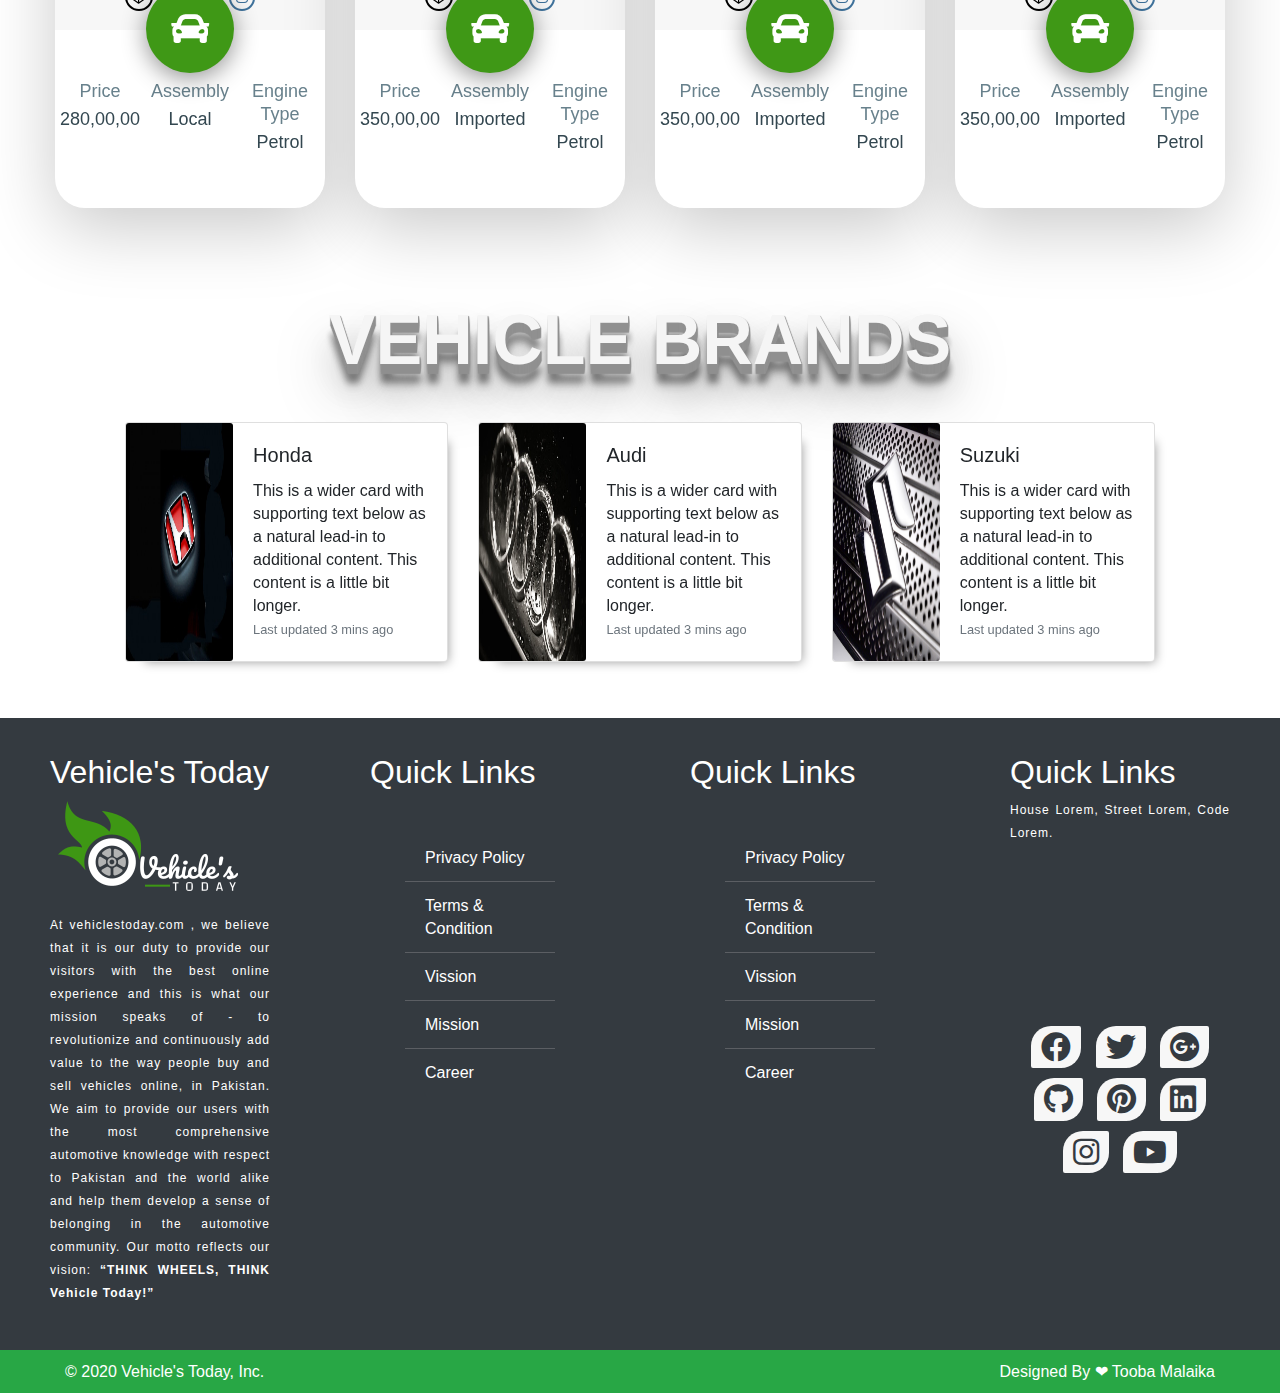
==== commit 14f95289: "Add some changes" ====
--- a/index.html
+++ b/index.html
@@ -11,6 +11,12 @@
     <!-- Font Awsome -->
     <link rel="stylesheet" type="text/css" href="assets/font/css/all.css">
 
+    <!-- Google Fonts -->
+    <link href="https://fonts.googleapis.com/css2?family=Pacifico&display=swap" rel="stylesheet">
+    <link href="https://fonts.googleapis.com/css2?family=Sacramento&display=swap" rel="stylesheet">
+    <link href="https://fonts.googleapis.com/css2?family=Great+Vibes&display=swap" rel="stylesheet">
+    
+
     <!-- Bootstrap 4.5 Version -->
     <link rel="stylesheet" type="text/css" href="assets/plugins/bootstrap-4/css/bootstrap-grid.css">
     <link rel="stylesheet" type="text/css" href="assets/plugins/bootstrap-4/css/bootstrap-reboot.css">
@@ -30,56 +36,54 @@
             </div>
             <div class="col-lg-9">
                 <div class="float-right">
-                    <a href="#" class="badge badge-dark"><i class="fa fa-user"></i> Login</a>
-                    <a href="#" class="badge badge-dark"><i class="fa fa-users"></i> Register</a>
+                    <a href="login.html" class="badge badge-dark"><i class="fa fa-user"></i> Login</a>
+                    <a href="register.html" class="badge badge-dark"><i class="fa fa-users"></i> Register</a>
                 </div> 
             </div>
         </div>
     </div>
     <!-- Top Dockbar End -->
+    
     <!-- Menu Start -->
+
     <nav class="navbar navbar-expand-lg navbar-light bg-light">
-        <a class="navbar-brand" href="#">
-            <img alt="logo" class="logo" src="assets/images/vehicle-today-logo.png" />
+      <div class="logosize">
+        <a class="navbar-brand" href="index.html">
+          <img alt="logo" class="logo" src="assets/images/vehicle-today-logo.png" />
         </a>
-        <button class="navbar-toggler" type="button" data-toggle="collapse" data-target="#navbarText" aria-controls="navbarText" aria-expanded="false" aria-label="Toggle navigation">
+      </div>
+        <button class="navbar-toggler" type="button" data-toggle="collapse" data-target="#navbarNavDropdown" aria-controls="navbarNavDropdown" aria-expanded="false" aria-label="Toggle navigation">
           <span class="navbar-toggler-icon"></span>
         </button>
-        <div class="collapse navbar-collapse" id="navbarText">
-          <ul class="navbar-nav mr-auto">
-           
-          </ul>
+ 
+        <div class="sizenb justify-content-end">
           <span class="navbar-text">
-            <div class="collapse navbar-collapse" id="navbarSupportedContent">
-                <ul class="navbar-nav mr-auto">
-                  <li class="nav-item active">
-                    <a class="nav-link" href="#">Home <span class="sr-only">(current)</span></a>
-                  </li>
-                  <li class="nav-item">
-                    <a class="nav-link" href="#">About Us</a>
-                  </li>
-                  <li class="nav-item dropdown">
-                    <a class="nav-link dropdown-toggle" href="#" id="navbarDropdown" role="button" data-toggle="dropdown" aria-haspopup="true" aria-expanded="false">
-                      Our Services
-                    </a>
-                    <div class="dropdown-menu">
-                        <a class="dropdown-item" href="#">Buyer/Seller</a>
-                        <a class="dropdown-item" href="#">Dealer</a>
-                        <a class="dropdown-item" href="#">Rent A Car</a>
-                        <div class="dropdown-divider"></div>
-                        <a class="dropdown-item" href="#">Vehicle Services</a>
-                      </div>
-                  </li>
-                  <li class="nav-item">
-                    <a class="nav-link" href="#">Contact Us</a>
-                  </li>
-                </ul>
-                <form class="form-inline my-2 my-lg-0">
-                  <input class="form-control mr-sm-2" type="search" placeholder="Search" aria-label="Search">
-                </form>
-              </div>
+            <div class="collapse navbar-collapse" id="navbarNavDropdown">
+              <ul class="navbar-nav  mr-right">
+                <li class="nav-item active">
+                  <a class="nav-link" href="index.html">Home <span class="sr-only">(current)</span></a>
+                </li>
+                <li class="nav-item">
+                  <a class="nav-link" href="about-us.html">About Us</a>
+                </li>
+                <li class="nav-item dropdown">
+                  <a class="nav-link dropdown-toggle" href="#" id="navbarDropdown" role="button" data-toggle="dropdown" aria-haspopup="true" aria-expanded="false">
+                    Our Services
+                  </a>
+                  <div class="dropdown-menu">
+                      <a class="dropdown-item" href="buyer-seller.html">Buyer/Seller</a>
+                      <a class="dropdown-item" href="dealer.html">Dealer</a>
+                </li>
+                <li class="nav-item">
+                  <a class="nav-link" href="contact-us.html">Contact Us</a>
+                </li>
+              </ul>
+              <form class="form-inline my-2 my-lg-0">
+                <input class="form-control mr-sm-2" type="search" placeholder="Search" aria-label="Search">
+              </form>
+            </div>
+          </div>
           </span>
-        </div>
       </nav>
     <!-- Menu End -->
 
@@ -133,11 +137,13 @@
       
             <div class="col-md-7 p-10">
               <div class="card-block p-20">
-                <h4 class="card-title">Horizontal Card with Carousel - Bootstrap 4 </h4>
+                <h4 class="card-title">Featured Card Dealer </h4>
                 <p class="card-text">
-                  The Carousel code can be replaced with an img src, no problem. The added CSS brings shadow to the card and some adjustments to the prev/next buttons and the indicators is rounded now. As in Bootstrap 3
+                  Lorem ipsum dolor sit amet consectetur adipisicing elit. Itaque tempora vero maiores reprehenderit labore totam nulla asperiores expedita earum explicabo quam est, cumque facere recusandae voluptate amet cupiditate. Nesciunt, amet.
                 </p>
-                <p class="card-text">Made for usage, commonly searched for. Fork, like and use it. Just move the carousel div above the col containing the text for left alignment of images</p>
+                <p class="card-text">
+                 Lorem ipsum, dolor sit amet consectetur adipisicing elit. Dolores odit nam quasi hic, dolore minus debitis incidunt. Doloremque sapiente molestiae quod labore tenetur magni perferendis quam nihil architecto, obcaecati cumque.
+                </p>
                 <br>
                 <a href="#" class="mt-auto btn btn-primary  ">Read More</a>
               </div>
@@ -391,7 +397,7 @@
                     </div>
                     <div class="col-md-8">
                     <div class="card-body">
-                        <h5 class="card-title">Card title</h5>
+                        <h5 class="card-title">Honda</h5>
                         <p class="card-text">This is a wider card with supporting text below as a natural lead-in to additional content. This content is a little bit longer.</p>
                         <p class="card-text"><small class="text-muted">Last updated 3 mins ago</small></p>
                     </div>
@@ -409,7 +415,7 @@
                     </div>
                     <div class="col-md-8">
                     <div class="card-body">
-                        <h5 class="card-title">Card title</h5>
+                        <h5 class="card-title">Audi</h5>
                         <p class="card-text">This is a wider card with supporting text below as a natural lead-in to additional content. This content is a little bit longer.</p>
                         <p class="card-text"><small class="text-muted">Last updated 3 mins ago</small></p>
                     </div>
@@ -427,7 +433,7 @@
                     </div>
                     <div class="col-md-8">
                     <div class="card-body">
-                        <h5 class="card-title">Card title</h5>
+                        <h5 class="card-title">Suzuki</h5>
                         <p class="card-text">This is a wider card with supporting text below as a natural lead-in to additional content. This content is a little bit longer.</p>
                         <p class="card-text"><small class="text-muted">Last updated 3 mins ago</small></p>
                     </div>
--- a/assets/css/style.css
+++ b/assets/css/style.css
@@ -19,7 +19,9 @@
   position: relative;
   width: 100%;
 }
-
+.inherit-font{
+  font-family:'Roboto', Arial, Helvetica, sans-serif;
+}
 p{
     margin: 0;
 }
@@ -37,6 +39,40 @@
 .float-left{
     float: left;
 }
+.navbar-expand-lg {
+  justify-content: space-between;
+}
+.navbar-light .navbar-nav .nav-link {
+  border-bottom: 1px groove green;
+  color: rgb(113, 113, 113);
+  margin: 0 10px;
+  text-transform: uppercase;
+  font-size: 14px;
+  /* border-radius: 10px; */
+  background: #f7f7f7;
+}
+.dropdown-toggle::after {
+  display: inline-block;
+  margin-left: 10px;
+  vertical-align: 0.255em;
+  content: "";
+  border-top: 5px solid;
+  border-right: 5px solid transparent;
+  border-bottom: 0;
+  color: #3f9815;
+  border-left: 5px solid transparent;
+}
+
+.navbar-light .navbar-nav .nav-link:hover {
+  border-top: 3px groove green;
+  border-bottom: none;
+  color: rgb(113, 113, 113);
+  margin: 0 10px;
+  text-transform: uppercase;
+  font-size: 14px;
+  border-radius: 10px;
+  background: #f7f7f7;
+}
 /* Services Card */
 .card-section{
     margin: 40px;
@@ -53,7 +89,6 @@
     position: relative;
     text-align: center;
     text-transform: uppercase;
-    font-family: verdana;
     font-size: 70px;
     font-weight: 900;
     color: #f5f5f5;
@@ -418,3 +453,423 @@
     padding: 10px 50px;
     color: #fff;
 }
+/* ////////////////////////////////////////////////
+      Login Page
+////////////////////////////////////////////////   */
+.form {
+  position: relative;
+  margin: 40px 0;
+  padding: 40px 40px 60px;
+  border-radius: 10px;
+  background: #f7f7f7;
+  text-align: center;
+  /* box-shadow: -5px -5px 15px rgba(255, 255, 255, 0.8), 5px 5px 10px rgba(173, 124, 124, 0.1); */
+  box-shadow: -5px -5px 15px #f3f3f3, 5px 5px 10px #3f98162e;
+}
+.form h2 {
+  color: #32a3b1;
+  font-weight: 500;
+  text-transform: uppercase;
+  letter-spacing: 4px;
+}
+.form .input {
+  margin-top: 40px;
+  text-align: left;
+}
+.form .input .inputBox {
+  margin-top: 20px;
+}
+.form .input .inputBox label {
+  display: block;
+  color: #868686;
+  margin-bottom: 5px;
+  font-size: 18px;
+}
+.form .input .inputBox input , .form .input .inputBox textarea  {
+    width: 100%;
+    min-height: 50px;
+    color: #7b7b7b;
+    background: #f3f3f3;
+    border: none;
+    outline: none;
+    letter-spacing: 1px;
+    padding: 5px 15px;
+    font-size: 18px;
+    border-bottom: 1px solid #d8d8d8;
+
+}
+.form .input .inputBox input[type="submit"] {
+  margin-top: 20px;
+  box-shadow: -2px -2px 6px rgba(255, 255, 255, 1),
+    2px 2px 6px rgba(0, 0, 0, 0.1);
+  border-bottom:none;
+  
+}
+.form .input .inputBox input[type="submit"]:active {
+  color: #006c9c;
+  margin-top: 20px;
+  box-shadow: inset -2px -2px 6px rgba(255, 255, 255, 1),
+    inset 2px 2px 6px rgba(0, 0, 0, 0.1);
+}
+.form .input .inputBox input::placeholder {
+  color: #bdcada;
+  font-size: 18px;
+}
+.forget {
+  margin-top: 30px;
+  color: #555;
+}
+.forget a {
+  color: #4CAF50;
+}
+.p-25{
+  padding: 25px;
+    width: 80%;
+    margin: 0 10%;
+}
+.iframe{
+  width: 100%;
+  height: 400px;
+}
+.contact-social{
+  color: #343a40;
+  font-size: 30px;
+  background: #e6e6e6;
+  padding: 10px;
+  border-radius: 20px 2px;
+  text-decoration: none;
+}
+
+.contact-social:hover{
+  color: #343a40;
+  font-size: 30px;
+  background: #e6e6e6;
+  padding: 10px;
+  border-radius: 2px 20px;
+  text-decoration: none;
+}
+.about-us-text{
+  text-align: justify;
+  line-height: 1.5;
+  font-size: 16px;
+  color: #71716f;
+  letter-spacing: 1.2px;
+  padding: 25px;
+}
+
+/* ////////////////////////////////////////////
+   NEW CARD
+   /////////////////////////////////////////// */
+.bg-gray-200{
+  line-height: 1.5;
+  display: flex;
+  align-items: center;
+  justify-content: center;
+  padding:30px;
+}
+
+  .about__card {
+    position: relative;
+    padding: 30px;
+  }
+  .about__card::before {
+    content: "";
+    position: absolute;
+    bottom: -8px;
+    right: -12px;
+    width: 50%;
+    height: 80%;
+    background-color: #b5bb79;
+    z-index: -2;
+    }
+    .about__card::after {
+      content: "";
+      position: absolute;
+      bottom: -16px;
+      right: 32px;
+      width: 50%;
+      height: 100%;
+      background-color: #8BC34A;
+      z-index: -1;
+    }
+.buyer-section{
+  padding: 20px;
+  background-color: #343a40;
+  position: sticky;
+  }
+
+/* Buyer */
+
+.buyer-container {
+  padding: 0 0 40px 0;
+  position: relative;
+  display: flex;
+  flex-flow: row wrap;
+  justify-content: space-evenly;
+}
+
+.buyer-container .buyer-card {
+  position: relative;
+  border-radius: 10px;
+}
+
+.buyer-container .buyer-card .icon {
+  position: absolute;
+  top: 0;
+  left: 0;
+  width: 100%;
+  height: 100%;
+  background: url(https://www.ecopetit.cat/wpic/mpic/333-3336404_imran-khan-addresses-the-un-imran-khan-in.jpg);
+  background-size: cover;
+  background-repeat: no-repeat;
+  transition: 0.7s;
+  z-index: 1;
+}
+
+.buyer-container .buyer-card:nth-child(1) .icon {
+  background: url(https://www.ecopetit.cat/wpic/mpic/333-3336404_imran-khan-addresses-the-un-imran-khan-in.jpg);
+  background-size: cover;
+  background-repeat: no-repeat;
+}
+
+.buyer-container .buyer-card:nth-child(2) .icon {
+  background: url(https://www.ecopetit.cat/wpic/mpic/333-3336404_imran-khan-addresses-the-un-imran-khan-in.jpg);
+  background-size: cover;
+  background-repeat: no-repeat;
+}
+
+.buyer-container .buyer-card:nth-child(3) .icon {
+  background: url(https://www.ecopetit.cat/wpic/mpic/333-3336404_imran-khan-addresses-the-un-imran-khan-in.jpg);
+  background-size: cover;
+  background-repeat: no-repeat;
+}
+
+
+.buyer-container .buyer-card .icon .fa {
+  position: absolute;
+  top: 50%;
+  left: 50%;
+  transform: translate(-50%, -50%);
+  font-size: 20px;
+  transition: 0.7s;
+  color: #fff;
+}
+
+i.buyer-i {
+  position: absolute;
+  top: 50%;
+  left: 50%;
+  transform: translate(-50%, -50%);
+  font-size: 80px;
+  transition: 0.7s;
+  color: #fff;
+}
+
+.buyer-container .buyer-card .face {
+  width: 300px;
+  height: 200px;
+  transition: 0.5s;
+}
+
+.buyer-container .buyer-card .face.face1 {
+  position: relative;
+  background: #333;
+  display: flex;
+  justify-content: center;
+  align-items: center;
+  z-index: 1;
+  transform: translateY(100px);
+}
+
+.buyer-container .buyer-card:hover .face.face1{
+  background: #ff0057;
+  transform: translateY(0px);
+}
+
+.buyer-container .buyer-card .face.face1 .content {
+  opacity: 1;
+  transition: 0.5s;
+}
+
+.buyer-container .buyer-card:hover .face.face1 .content {
+  opacity: 1;
+}
+
+.buyer-container .buyer-card .face.face1 .content i{
+  max-width: 100px;
+}
+
+.buyer-container .buyer-card .face.face2 {
+  position: relative;
+  background: #fff;
+  display: flex;
+  justify-content: center;
+  align-items: center;
+  padding: 20px;
+  box-sizing: border-box;
+  box-shadow: 15px 15px 15px -10px #9c9c9c;
+  transform: translateY(-100px);
+}
+
+.buyer-container .buyer-card:hover .face.face2{
+  transform: translateY(0);
+}
+
+.buyer-container .buyer-card .face.face2 .content p {
+  margin: 0;
+  padding: 0;
+  text-align: center;
+  color: #414141;
+}
+
+.buyer-container .buyer-card .face.face2 .content h3 {
+  margin: 0 0 10px 0;
+  padding: 0;
+  color: #fff;
+  font-size: 24px;
+  text-align: center;
+  color: #414141;
+} 
+
+.buyer-container a {
+  text-decoration: none;
+  color: #414141;
+}
+
+/* Our Team */
+.image-area
+{
+  display: flex;
+  justify-content: space-evenly;
+  margin-bottom: 20px;
+}
+
+.img-wrapper
+{
+	width: 250px;
+	height: 400px;
+	position: relative;
+	overflow: hidden;
+}
+
+.img-wrapper:before
+{
+	content: '';
+	position: absolute;
+	top: 0;
+	left: 180%;
+	height: 100%;
+	width: 100%;
+	background: rgba(255,255,255,.3);
+	z-index: 1;
+	transform: skew(45deg);
+	transition: .5s;
+}
+
+.img-wrapper:hover:before
+{
+	left: -180%;
+}
+
+.img-wrapper img
+{
+	height: 400px;
+	width: 250px;
+	filter: grayscale(100%);
+	transition: 2s;
+}
+.img-wrapper:hover img
+{
+	filter: grayscale(0%);
+	transform: scale(1.1);
+}
+
+.img-wrapper h2
+{
+  background: #3f9815;
+  color: #fff;
+  text-align: center;
+  text-transform: uppercase;
+  margin: 0;
+  padding: 10px 5px;
+  position: absolute;
+  bottom: 0;
+  width: 100%;
+  transform: perspective(400px) rotateY(90deg);
+  transform-origin: right;
+  transition: 1s;
+  font-weight: bold;
+  font-size: 18px;
+  letter-spacing: 5px;
+}
+
+.img-wrapper:hover h2
+{
+	transform: perspective(400px) rotateY(0deg);
+}
+
+.img-wrapper ul
+{
+	position: absolute;
+	top: 0;
+	left: 0;
+	margin: 0;
+	padding: 0;
+	list-style: none;
+	background: rgba(255,255,255,0);
+}
+
+.img-wrapper ul li
+{
+	background: #333;
+	height: 40px;
+	width: 40px;
+	text-align: center;
+	line-height: 40px;
+	transform: perspective(800px) rotateY(90deg);
+	transition: .5s;
+	transform-origin: left;
+}
+
+.img-wrapper:hover ul li
+{
+	transform: perspective(800px) rotateY(0deg);
+}
+
+.img-wrapper:hover ul li:nth-child(1)
+{
+	transition-delay: .2s;
+}
+
+.img-wrapper:hover ul li:nth-child(2)
+{
+	transition-delay: .6s;
+}
+
+.img-wrapper:hover ul li:nth-child(3)
+{
+	transition-delay: .8s;
+}
+
+.img-wrapper:hover ul li:nth-child(4)
+{
+	transition-delay: 1s;
+}
+
+.img-wrapper ul li a
+{
+	color: #3f9815;
+	background: rgba(255,255,255,0);
+}
+
+.img-wrapper ul li i
+{
+	color: #3f9815;
+	background: rgba(255,255,255,0);
+}
+
+.img-wrapper ul li i:hover
+{
+	color: #fff;
+	background: rgba(255,255,255,0);
+}